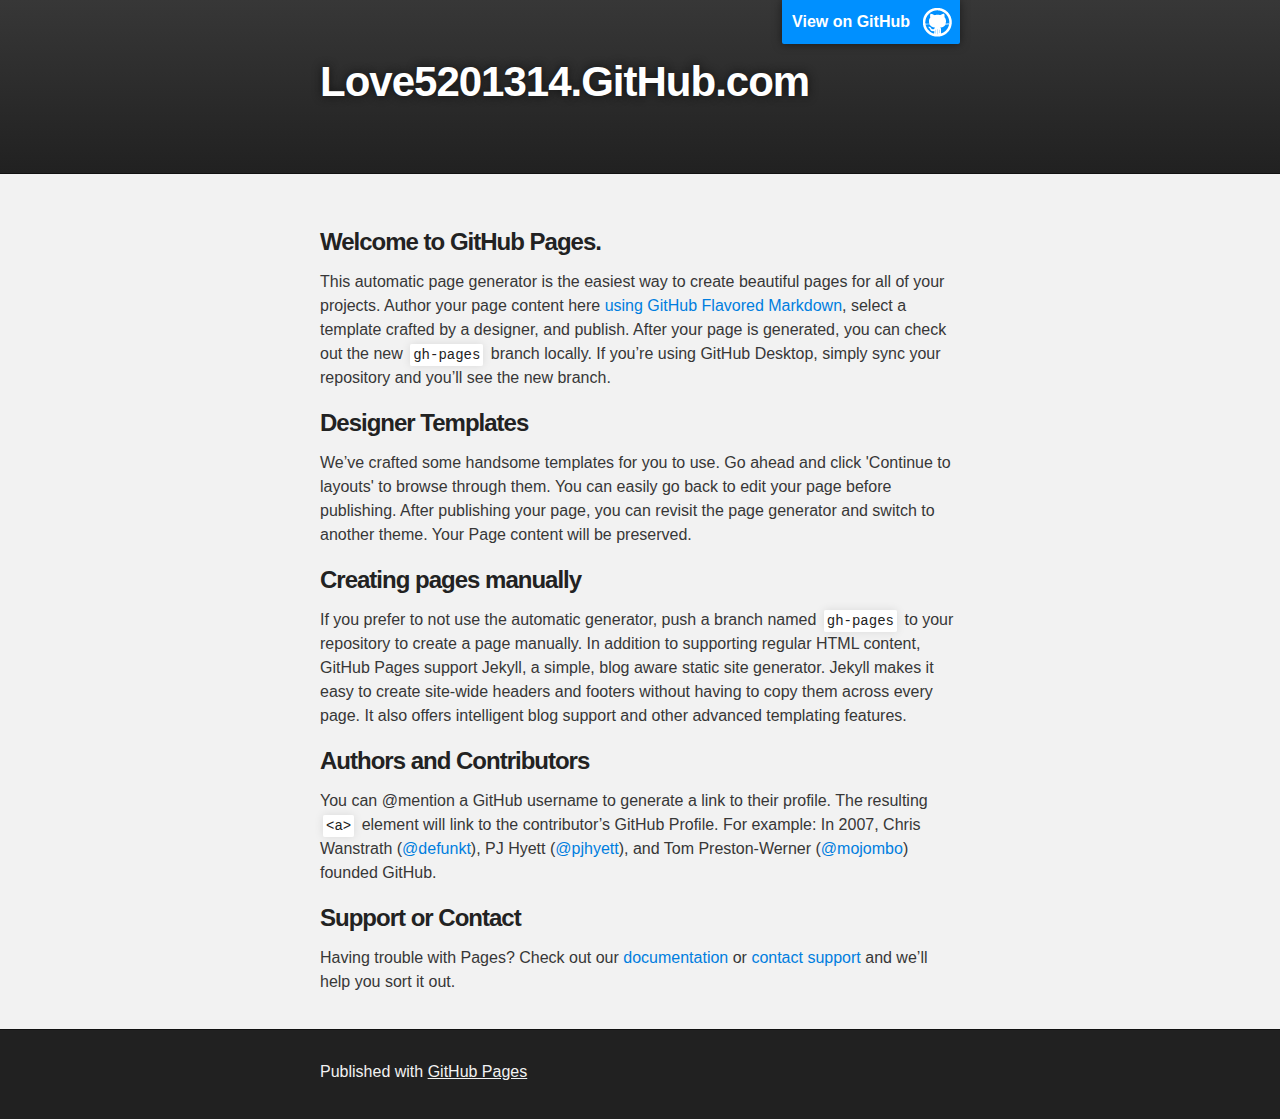
==== index.html @ 6a9146a6 "Replace master branch with page content via GitHub" ====
<!DOCTYPE html>
<html>

  <head>
    <meta charset='utf-8'>
    <meta http-equiv="X-UA-Compatible" content="chrome=1">
    <meta name="description" content="Love5201314.GitHub.com : ">

    <link rel="stylesheet" type="text/css" media="screen" href="stylesheets/stylesheet.css">

    <title>Love5201314.GitHub.com</title>
  </head>

  <body>

    <!-- HEADER -->
    <div id="header_wrap" class="outer">
        <header class="inner">
          <a id="forkme_banner" href="https://github.com/love5201314">View on GitHub</a>

          <h1 id="project_title">Love5201314.GitHub.com</h1>
          <h2 id="project_tagline"></h2>

        </header>
    </div>

    <!-- MAIN CONTENT -->
    <div id="main_content_wrap" class="outer">
      <section id="main_content" class="inner">
        <h3>
<a id="welcome-to-github-pages" class="anchor" href="#welcome-to-github-pages" aria-hidden="true"><span aria-hidden="true" class="octicon octicon-link"></span></a>Welcome to GitHub Pages.</h3>

<p>This automatic page generator is the easiest way to create beautiful pages for all of your projects. Author your page content here <a href="https://guides.github.com/features/mastering-markdown/">using GitHub Flavored Markdown</a>, select a template crafted by a designer, and publish. After your page is generated, you can check out the new <code>gh-pages</code> branch locally. If you’re using GitHub Desktop, simply sync your repository and you’ll see the new branch.</p>

<h3>
<a id="designer-templates" class="anchor" href="#designer-templates" aria-hidden="true"><span aria-hidden="true" class="octicon octicon-link"></span></a>Designer Templates</h3>

<p>We’ve crafted some handsome templates for you to use. Go ahead and click 'Continue to layouts' to browse through them. You can easily go back to edit your page before publishing. After publishing your page, you can revisit the page generator and switch to another theme. Your Page content will be preserved.</p>

<h3>
<a id="creating-pages-manually" class="anchor" href="#creating-pages-manually" aria-hidden="true"><span aria-hidden="true" class="octicon octicon-link"></span></a>Creating pages manually</h3>

<p>If you prefer to not use the automatic generator, push a branch named <code>gh-pages</code> to your repository to create a page manually. In addition to supporting regular HTML content, GitHub Pages support Jekyll, a simple, blog aware static site generator. Jekyll makes it easy to create site-wide headers and footers without having to copy them across every page. It also offers intelligent blog support and other advanced templating features.</p>

<h3>
<a id="authors-and-contributors" class="anchor" href="#authors-and-contributors" aria-hidden="true"><span aria-hidden="true" class="octicon octicon-link"></span></a>Authors and Contributors</h3>

<p>You can @mention a GitHub username to generate a link to their profile. The resulting <code>&lt;a&gt;</code> element will link to the contributor’s GitHub Profile. For example: In 2007, Chris Wanstrath (<a href="https://github.com/defunkt" class="user-mention">@defunkt</a>), PJ Hyett (<a href="https://github.com/pjhyett" class="user-mention">@pjhyett</a>), and Tom Preston-Werner (<a href="https://github.com/mojombo" class="user-mention">@mojombo</a>) founded GitHub.</p>

<h3>
<a id="support-or-contact" class="anchor" href="#support-or-contact" aria-hidden="true"><span aria-hidden="true" class="octicon octicon-link"></span></a>Support or Contact</h3>

<p>Having trouble with Pages? Check out our <a href="https://help.github.com/pages">documentation</a> or <a href="https://github.com/contact">contact support</a> and we’ll help you sort it out.</p>
      </section>
    </div>

    <!-- FOOTER  -->
    <div id="footer_wrap" class="outer">
      <footer class="inner">
        <p>Published with <a href="https://pages.github.com">GitHub Pages</a></p>
      </footer>
    </div>

    

  </body>
</html>
---- stylesheets/stylesheet.css ----
/*******************************************************************************
Slate Theme for GitHub Pages
by Jason Costello, @jsncostello
*******************************************************************************/

@import url(github-light.css);

/*******************************************************************************
MeyerWeb Reset
*******************************************************************************/

html, body, div, span, applet, object, iframe,
h1, h2, h3, h4, h5, h6, p, blockquote, pre,
a, abbr, acronym, address, big, cite, code,
del, dfn, em, img, ins, kbd, q, s, samp,
small, strike, strong, sub, sup, tt, var,
b, u, i, center,
dl, dt, dd, ol, ul, li,
fieldset, form, label, legend,
table, caption, tbody, tfoot, thead, tr, th, td,
article, aside, canvas, details, embed,
figure, figcaption, footer, header, hgroup,
menu, nav, output, ruby, section, summary,
time, mark, audio, video {
  margin: 0;
  padding: 0;
  border: 0;
  font: inherit;
  vertical-align: baseline;
}

/* HTML5 display-role reset for older browsers */
article, aside, details, figcaption, figure,
footer, header, hgroup, menu, nav, section {
  display: block;
}

ol, ul {
  list-style: none;
}

table {
  border-collapse: collapse;
  border-spacing: 0;
}

/*******************************************************************************
Theme Styles
*******************************************************************************/

body {
  box-sizing: border-box;
  color:#373737;
  background: #212121;
  font-size: 16px;
  font-family: 'Myriad Pro', Calibri, Helvetica, Arial, sans-serif;
  line-height: 1.5;
  -webkit-font-smoothing: antialiased;
}

h1, h2, h3, h4, h5, h6 {
  margin: 10px 0;
  font-weight: 700;
  color:#222222;
  font-family: 'Lucida Grande', 'Calibri', Helvetica, Arial, sans-serif;
  letter-spacing: -1px;
}

h1 {
  font-size: 36px;
  font-weight: 700;
}

h2 {
  padding-bottom: 10px;
  font-size: 32px;
  background: url('../images/bg_hr.png') repeat-x bottom;
}

h3 {
  font-size: 24px;
}

h4 {
  font-size: 21px;
}

h5 {
  font-size: 18px;
}

h6 {
  font-size: 16px;
}

p {
  margin: 10px 0 15px 0;
}

footer p {
  color: #f2f2f2;
}

a {
  text-decoration: none;
  color: #007edf;
  text-shadow: none;

  transition: color 0.5s ease;
  transition: text-shadow 0.5s ease;
  -webkit-transition: color 0.5s ease;
  -webkit-transition: text-shadow 0.5s ease;
  -moz-transition: color 0.5s ease;
  -moz-transition: text-shadow 0.5s ease;
  -o-transition: color 0.5s ease;
  -o-transition: text-shadow 0.5s ease;
  -ms-transition: color 0.5s ease;
  -ms-transition: text-shadow 0.5s ease;
}

a:hover, a:focus {text-decoration: underline;}

footer a {
  color: #F2F2F2;
  text-decoration: underline;
}

em {
  font-style: italic;
}

strong {
  font-weight: bold;
}

img {
  position: relative;
  margin: 0 auto;
  max-width: 739px;
  padding: 5px;
  margin: 10px 0 10px 0;
  border: 1px solid #ebebeb;

  box-shadow: 0 0 5px #ebebeb;
  -webkit-box-shadow: 0 0 5px #ebebeb;
  -moz-box-shadow: 0 0 5px #ebebeb;
  -o-box-shadow: 0 0 5px #ebebeb;
  -ms-box-shadow: 0 0 5px #ebebeb;
}

p img {
  display: inline;
  margin: 0;
  padding: 0;
  vertical-align: middle;
  text-align: center;
  border: none;
}

pre, code {
  width: 100%;
  color: #222;
  background-color: #fff;

  font-family: Monaco, "Bitstream Vera Sans Mono", "Lucida Console", Terminal, monospace;
  font-size: 14px;

  border-radius: 2px;
  -moz-border-radius: 2px;
  -webkit-border-radius: 2px;
}

pre {
  width: 100%;
  padding: 10px;
  box-shadow: 0 0 10px rgba(0,0,0,.1);
  overflow: auto;
}

code {
  padding: 3px;
  margin: 0 3px;
  box-shadow: 0 0 10px rgba(0,0,0,.1);
}

pre code {
  display: block;
  box-shadow: none;
}

blockquote {
  color: #666;
  margin-bottom: 20px;
  padding: 0 0 0 20px;
  border-left: 3px solid #bbb;
}


ul, ol, dl {
  margin-bottom: 15px
}

ul {
  list-style-position: inside;
  list-style: disc;
  padding-left: 20px;
}

ol {
  list-style-position: inside;
  list-style: decimal;
  padding-left: 20px;
}

dl dt {
  font-weight: bold;
}

dl dd {
  padding-left: 20px;
  font-style: italic;
}

dl p {
  padding-left: 20px;
  font-style: italic;
}

hr {
  height: 1px;
  margin-bottom: 5px;
  border: none;
  background: url('../images/bg_hr.png') repeat-x center;
}

table {
  border: 1px solid #373737;
  margin-bottom: 20px;
  text-align: left;
 }

th {
  font-family: 'Lucida Grande', 'Helvetica Neue', Helvetica, Arial, sans-serif;
  padding: 10px;
  background: #373737;
  color: #fff;
 }

td {
  padding: 10px;
  border: 1px solid #373737;
 }

form {
  background: #f2f2f2;
  padding: 20px;
}

/*******************************************************************************
Full-Width Styles
*******************************************************************************/

.outer {
  width: 100%;
}

.inner {
  position: relative;
  max-width: 640px;
  padding: 20px 10px;
  margin: 0 auto;
}

#forkme_banner {
  display: block;
  position: absolute;
  top:0;
  right: 10px;
  z-index: 10;
  padding: 10px 50px 10px 10px;
  color: #fff;
  background: url('../images/blacktocat.png') #0090ff no-repeat 95% 50%;
  font-weight: 700;
  box-shadow: 0 0 10px rgba(0,0,0,.5);
  border-bottom-left-radius: 2px;
  border-bottom-right-radius: 2px;
}

#header_wrap {
  background: #212121;
  background: -moz-linear-gradient(top, #373737, #212121);
  background: -webkit-linear-gradient(top, #373737, #212121);
  background: -ms-linear-gradient(top, #373737, #212121);
  background: -o-linear-gradient(top, #373737, #212121);
  background: linear-gradient(top, #373737, #212121);
}

#header_wrap .inner {
  padding: 50px 10px 30px 10px;
}

#project_title {
  margin: 0;
  color: #fff;
  font-size: 42px;
  font-weight: 700;
  text-shadow: #111 0px 0px 10px;
}

#project_tagline {
  color: #fff;
  font-size: 24px;
  font-weight: 300;
  background: none;
  text-shadow: #111 0px 0px 10px;
}

#downloads {
  position: absolute;
  width: 210px;
  z-index: 10;
  bottom: -40px;
  right: 0;
  height: 70px;
  background: url('../images/icon_download.png') no-repeat 0% 90%;
}

.zip_download_link {
  display: block;
  float: right;
  width: 90px;
  height:70px;
  text-indent: -5000px;
  overflow: hidden;
  background: url(../images/sprite_download.png) no-repeat bottom left;
}

.tar_download_link {
  display: block;
  float: right;
  width: 90px;
  height:70px;
  text-indent: -5000px;
  overflow: hidden;
  background: url(../images/sprite_download.png) no-repeat bottom right;
  margin-left: 10px;
}

.zip_download_link:hover {
  background: url(../images/sprite_download.png) no-repeat top left;
}

.tar_download_link:hover {
  background: url(../images/sprite_download.png) no-repeat top right;
}

#main_content_wrap {
  background: #f2f2f2;
  border-top: 1px solid #111;
  border-bottom: 1px solid #111;
}

#main_content {
  padding-top: 40px;
}

#footer_wrap {
  background: #212121;
}



/*******************************************************************************
Small Device Styles
*******************************************************************************/

@media screen and (max-width: 480px) {
  body {
    font-size:14px;
  }

  #downloads {
    display: none;
  }

  .inner {
    min-width: 320px;
    max-width: 480px;
  }

  #project_title {
  font-size: 32px;
  }

  h1 {
    font-size: 28px;
  }

  h2 {
    font-size: 24px;
  }

  h3 {
    font-size: 21px;
  }

  h4 {
    font-size: 18px;
  }

  h5 {
    font-size: 14px;
  }

  h6 {
    font-size: 12px;
  }

  code, pre {
    min-width: 320px;
    max-width: 480px;
    font-size: 11px;
  }

}
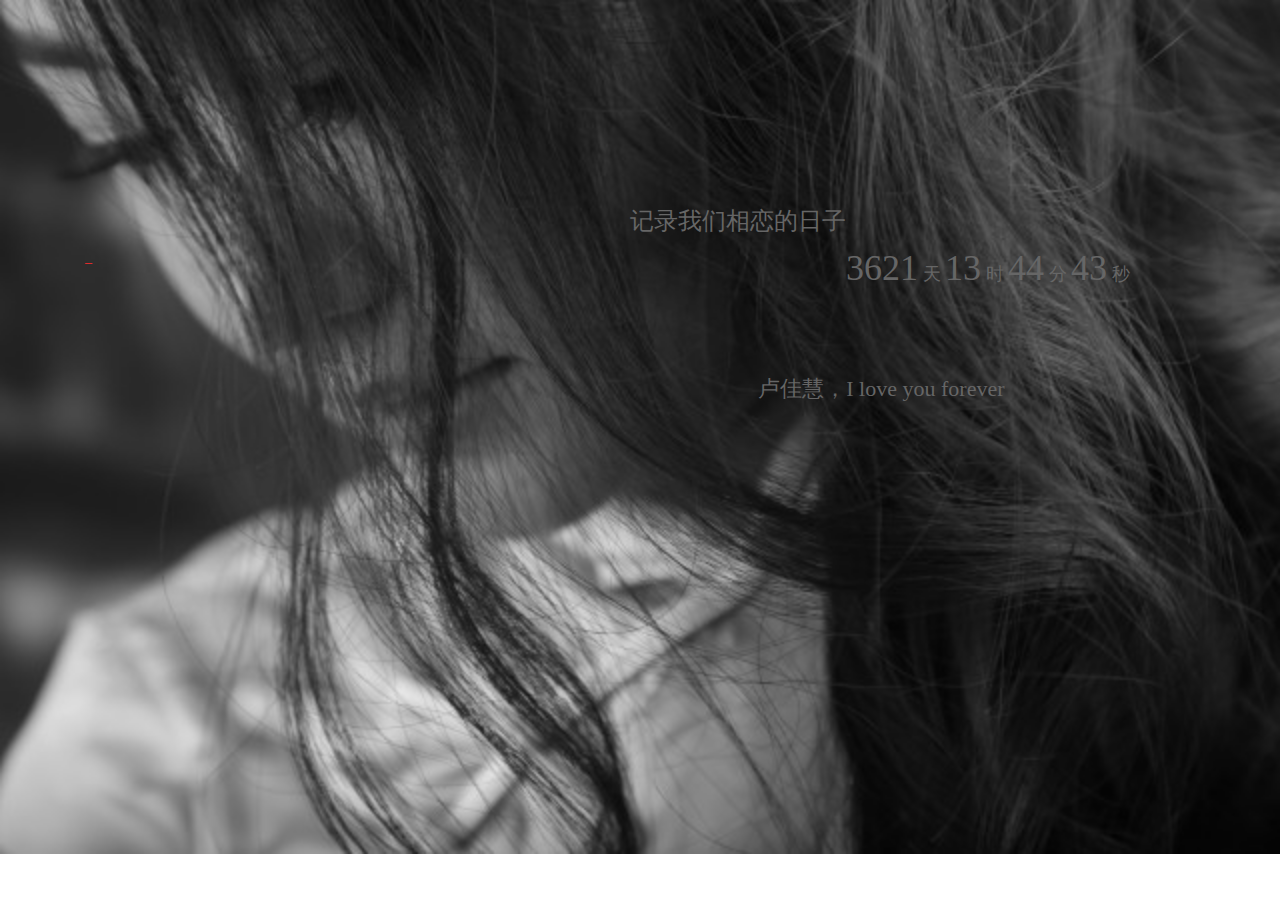
==== commit 5a20585b: "aaa" ====
--- a/index.html
+++ b/index.html
@@ -1,67 +1,98 @@
 <!DOCTYPE html>
-<html>
+<!-- saved from url=(0037)http://www.tianox.com/love/heart.html -->
+<html lang="en"><head><meta http-equiv="Content-Type" content="text/html; charset=UTF-8">
+    <title>佳慧我爱你</title>
+    <meta name="keywords" content="佳慧,卢佳慧,小苦力,52014么么,我爱你娇妹">
+	<link type="text/css" href="./common/default.css" rel="stylesheet">
+	<link rel="stylesheet" href="./common/style.css" type="text/css">
+	<style type="text/css">
+		#code {
+			float: left;
+			width: 440px;
+			height: 400px;
+			color: #FF2B2B;
+			font-family: "幼圆";
+			font-size: 14px;
+		}
+	</style>
+</head>
+<body style="background:url(1472400286236.jpeg) no-repeat; background-size: 100%;">
+<div style="display:none">
+    
+    	
+    	<iframe frameborder="no" border="0" marginwidth="0" marginheight="0" width="330" height="86" src="./common/player.html"></iframe>
+    
+</div>
+<input type="hidden" id="loveDate" value="2016-08-26 00:00:00">
+	<div id="mainDiv">
+		<div id="content" style="width: 1110px; height: 625px; margin-top: 10px; margin-left: 119.5px;">
+			<div id="code" style="margin-top: 112.5px;">
+				 <span class="space">小苦力：</span><br><span class="space"></span><br>
+				 <span class="space">我不能确定未来能否给你幸福，</span><br><span class="space"></span><br>
+				 <span class="space">但是我发誓，我会一直努力让你幸福</span><br><span class="space"></span><br>
+				 <span class="space">虽然我们相识不久，</span><br><span class="space">但是我真的很喜欢你，</span><br><span class="space">我们相聚每次都很短暂，</span><br><span class="space">却让我感到十分充实，</span><br><span class="space">抱着你，</span><br><span class="space">很踏实、很开心，</span><br><span class="space">不要那么在乎我的感受，</span><br><span class="space">你自己要开心点</span><br><span class="space">我不能在你身边</span><br><span class="space">照顾好你自己</span><br><span class="space">让你生气过、哭过</span><br><span class="space">我真的很内疚</span><br><span class="space">不过我还是想说</span><br><span class="space">I like you</span><br><span class="space">I miss you</span><br><span class="space">I want to be with you</span><br><span class="space">好吗</span><br><span class="space">
+			</div>
+			<div id="loveHeart">
+				<canvas id="garden" width="670" height="625"></canvas>
+				<div id="words" style="position: absolute; top: 205px; left: 629.5px;">
+					<div id="messages" style="display: block;">
+						记录我们相恋的日子
+						<div id="elapseClock"><span class="digit">12</span> 天 <span class="digit">5</span> 时 <span class="digit">30</span> 分 <span class="digit">05</span> 秒</div>
+					</div>
+					<div id="loveu" style="display: block;">
+							卢佳慧，I love you forever<br>
+						<div class="signature"></div>
+					</div>
+				</div>
+			</div>
+		</div>
+		<div class="watermark"></div>
+		
+	</div>
+	<div style="display: none">
+	<script src="./苦力我爱你_files/hm.js"></script><script>
+var _hmt = _hmt || [];
+(function() {
+  var hm = document.createElement("script");
+  hm.src = "//hm.baidu.com/hm.js?1de51c7a10685de3e9dd75efe6bc84dc";
+  var s = document.getElementsByTagName("script")[0]; 
+  s.parentNode.insertBefore(hm, s);
+})();
+</script>
+	
+		<script type="text/javascript">var cnzz_protocol = (("https:" == document.location.protocol) ? " https://" : " http://");document.write(unescape("%3Cspan id='cnzz_stat_icon_1256941446'%3E%3C/span%3E%3Cscript src='" + cnzz_protocol + "s11.cnzz.com/z_stat.php%3Fid%3D1256941446' type='text/javascript'%3E%3C/script%3E"));</script><span id="cnzz_stat_icon_1256941446"><a href="http://www.cnzz.com/stat/website.php?web_id=1256941446" target="_blank" title="站长统计">站长统计</a></span><script src="./common/z_stat.php" type="text/javascript"></script><script src="./common/core.php" charset="utf-8" type="text/javascript"></script>
+	</div>
 
-  <head>
-    <meta charset='utf-8'>
-    <meta http-equiv="X-UA-Compatible" content="chrome=1">
-    <meta name="description" content="Love5201314.GitHub.com : ">
+<script type="text/javascript" src="./common/jquery.js"></script>
+<script type="text/javascript" src="./common/garden.js"></script>
+<script type="text/javascript" src="./common/functions.js"></script>
+<script type="text/javascript">
+var offsetX = $("#loveHeart").width() / 2;
+var offsetY = $("#loveHeart").height() / 2 - 55;
+var together = new Date(Date.parse($("#loveDate").val().replace(/-/g,  "/"))); 
 
-    <link rel="stylesheet" type="text/css" media="screen" href="stylesheets/stylesheet.css">
+if (!document.createElement('canvas').getContext) {
+	var msg = document.createElement("div");
+	msg.id = "errorMsg";
+	msg.innerHTML = "亲爱的，你的浏览器不支持HTML5!看不了网站效果<br/>"+
+	"请使用以下浏览器 Chrome 14+IE 9+/Firefox 7+/Safari 4+/Opera 10+<br/>"+
+	"如果没有以上浏览器，<br/>";
+	document.body.appendChild(msg);
+    document.execCommand("stop");
+} else {
+	$("#code").css("display", "");
+	setTimeout(function () {
+		startHeartAnimation();
+	}, 5000);
 
-    <title>Love5201314.GitHub.com</title>
-  </head>
+	timeElapse(together);
+	setInterval(function () {
+		timeElapse(together);
+	}, 500);
 
-  <body>
+	adjustCodePosition();
+	$("#code").typewriter();
+}
+</script>
 
-    <!-- HEADER -->
-    <div id="header_wrap" class="outer">
-        <header class="inner">
-          <a id="forkme_banner" href="https://github.com/love5201314">View on GitHub</a>
-
-          <h1 id="project_title">Love5201314.GitHub.com</h1>
-          <h2 id="project_tagline"></h2>
-
-        </header>
-    </div>
-
-    <!-- MAIN CONTENT -->
-    <div id="main_content_wrap" class="outer">
-      <section id="main_content" class="inner">
-        <h3>
-<a id="welcome-to-github-pages" class="anchor" href="#welcome-to-github-pages" aria-hidden="true"><span aria-hidden="true" class="octicon octicon-link"></span></a>Welcome to GitHub Pages.</h3>
-
-<p>This automatic page generator is the easiest way to create beautiful pages for all of your projects. Author your page content here <a href="https://guides.github.com/features/mastering-markdown/">using GitHub Flavored Markdown</a>, select a template crafted by a designer, and publish. After your page is generated, you can check out the new <code>gh-pages</code> branch locally. If you’re using GitHub Desktop, simply sync your repository and you’ll see the new branch.</p>
-
-<h3>
-<a id="designer-templates" class="anchor" href="#designer-templates" aria-hidden="true"><span aria-hidden="true" class="octicon octicon-link"></span></a>Designer Templates</h3>
-
-<p>We’ve crafted some handsome templates for you to use. Go ahead and click 'Continue to layouts' to browse through them. You can easily go back to edit your page before publishing. After publishing your page, you can revisit the page generator and switch to another theme. Your Page content will be preserved.</p>
-
-<h3>
-<a id="creating-pages-manually" class="anchor" href="#creating-pages-manually" aria-hidden="true"><span aria-hidden="true" class="octicon octicon-link"></span></a>Creating pages manually</h3>
-
-<p>If you prefer to not use the automatic generator, push a branch named <code>gh-pages</code> to your repository to create a page manually. In addition to supporting regular HTML content, GitHub Pages support Jekyll, a simple, blog aware static site generator. Jekyll makes it easy to create site-wide headers and footers without having to copy them across every page. It also offers intelligent blog support and other advanced templating features.</p>
-
-<h3>
-<a id="authors-and-contributors" class="anchor" href="#authors-and-contributors" aria-hidden="true"><span aria-hidden="true" class="octicon octicon-link"></span></a>Authors and Contributors</h3>
-
-<p>You can @mention a GitHub username to generate a link to their profile. The resulting <code>&lt;a&gt;</code> element will link to the contributor’s GitHub Profile. For example: In 2007, Chris Wanstrath (<a href="https://github.com/defunkt" class="user-mention">@defunkt</a>), PJ Hyett (<a href="https://github.com/pjhyett" class="user-mention">@pjhyett</a>), and Tom Preston-Werner (<a href="https://github.com/mojombo" class="user-mention">@mojombo</a>) founded GitHub.</p>
-
-<h3>
-<a id="support-or-contact" class="anchor" href="#support-or-contact" aria-hidden="true"><span aria-hidden="true" class="octicon octicon-link"></span></a>Support or Contact</h3>
-
-<p>Having trouble with Pages? Check out our <a href="https://help.github.com/pages">documentation</a> or <a href="https://github.com/contact">contact support</a> and we’ll help you sort it out.</p>
-      </section>
-    </div>
-
-    <!-- FOOTER  -->
-    <div id="footer_wrap" class="outer">
-      <footer class="inner">
-        <p>Published with <a href="https://pages.github.com">GitHub Pages</a></p>
-      </footer>
-    </div>
-
-    
-
-  </body>
-</html>
+	</body></html>--- a/common/default.css
+++ b/common/default.css
@@ -0,0 +1,112 @@
+@CHARSET "UTF-8";
+body {
+	margin: 0;
+	padding: 0;
+	background: #ffe;
+	font-size: 12px;
+	overflow: auto
+}
+
+#mainDiv {
+	width: 100%;
+	height: 100%
+}
+
+#loveHeart {
+	float: left;
+	width: 670px;
+	height: 625px
+}
+
+#garden {
+	width: 100%;
+	height: 100%
+}
+
+#elapseClock {
+	text-align: right;
+	font-size: 18px;
+	margin-top: 10px;
+	margin-bottom: 10px
+}
+
+#words {
+	font-family: "sans-serif";
+	width: 500px;
+	font-size: 24px;
+	color: #666
+}
+
+#messages {
+	display: none
+}
+
+#elapseClock .digit {
+	font-family: "digit";
+	font-size: 36px
+}
+
+#loveu {
+	padding: 5px;
+	font-size: 22px;
+	margin-top: 80px;
+	margin-right: 120px;
+	text-align: right;
+	display: none
+}
+
+#loveu .signature {
+	margin-top: 10px;
+	font-size: 20px;
+	font-style: italic
+}
+
+#clickSound {
+	display: none
+}
+
+#code .string {
+	color: #2a36ff
+}
+
+#code .keyword {
+	color: #7f0055;
+	font-weight: bold
+}
+
+#code .placeholder {
+	margin-left: 15px
+}
+
+#code .space {
+	margin-left: 7px;
+}
+
+#code .comments {
+	color: #3f7f5f
+}
+
+#copyright {
+	margin-top: 10px;
+	text-align: center;
+	width: 100%;
+	color: #666
+}
+
+#errorMsg {
+	width: 100%;
+	text-align: center;
+	font-size: 24px;
+	position: absolute;
+	top: 100px;
+	left: 0
+}
+
+#copyright a {
+	color: #666
+}
+
+@font-face {
+	font-family: digit;
+	src: url('../../../css/digital-7_mono.ttf') format("truetype");
+}--- a/common/style.css
+++ b/common/style.css
@@ -0,0 +1,511 @@
+@CHARSET "UTF-8";
+.clear{clear: both;}
+/*水印*/
+.watermark{text-align:center ;z-index:5000;width:100%; position:fixed;bottom: 15px;}
+.watermark >a{text-decoration: none;color:#4F4F4F; font-size: 12px}
+
+.top{
+	position: fixed;
+  right: 20px;
+  bottom: 20px;
+  border-radius: 10px;
+  padding: 10px 5px;
+  background-color: rgba(51, 122, 183, 1);
+}
+.top a{color: #FFFFFF;}
+.logo{width:120px;height:55px}
+.logo-foot{width:300px}
+span.righttop{vertical-align: text-bottom;font-size: 7px;color: #F90000;}
+.editor {overflow:scroll; height:200px}
+.close_btn{
+	position: absolute;
+  right: 0px;
+  top: 0px;
+  background-color: rgb(79, 70, 70);
+  color: white;
+  padding: 5px 10px;
+  float: right;
+  font-size: 18px;
+}
+.navbar-inverse {
+  background-color: #A757A8;
+  border-color: #A757A8;
+  color: #fff;
+} 
+.navbar-inverse .navbar-nav>li>a {
+  color: #fff;
+}
+.navbar-inverse .navbar-nav>.active>a, .navbar-inverse .navbar-nav>.active>a:focus, .navbar-inverse .navbar-nav>.active>a:hover {
+  color: #fff;
+  background-color: #B566B6;
+}
+.navbar-inverse .navbar-nav>.open>a, .navbar-inverse .navbar-nav>.open>a:focus, .navbar-inverse .navbar-nav>.open>a:hover {
+  color: #fff;
+  background-color: #B566B6;
+}
+
+.nav>li{ height: 80px;}
+.nav>li>a>img {
+  max-width: none;
+  height: 30px;
+}
+
+.guestBook {
+	z-index: 999;
+	height:auto; 
+	position:absolute; 
+	top:-180px; 
+	left:40%;
+	background-color: rgb(229, 218, 229);
+	padding: 10px;
+	display: none;
+	text-align: left;
+}
+
+body{font-family: "Helvetica Neue",Helvetica,Arial,"Hiragino Sans GB","Microsoft YaHei","WenQuanYi Micro Hei",sans-serif;}
+a {color: #337ab7;outline: none !important;text-decoration: none;}
+
+ol, ul {
+  list-style: none;
+}
+
+.pl10{padding-left: 10px;}
+.pt20{padding-top: 20px}
+.tc{text-align: center;}
+.w100{width: 100%}
+blockquote {
+	padding: 5px 20px;
+	margin: 0;
+	font-size: 15px;
+	border-left: 5px solid #D9534F;
+	color: black;
+	font-weight: bold;
+	background-color: white;
+}
+.blockquoteDiv{padding: 10px}
+
+.header{
+	background: #fff;
+}
+@media (max-width: 768px){
+	.navbar-header {
+	  margin: 0 !important;
+	}
+	.banner-index{display: none}
+	
+}
+.navbar{
+	border-radius:0px;
+	margin-bottom:0px;
+	min-height: 82px;
+}
+.nav.nav-login {
+  margin-left: 30px;
+  float: right;
+  font-size: 16px;
+}
+.nav.nav-login>li {
+  float: left;
+}
+.nav.nav-login>li>a {
+  padding: 30px 15px;
+  color: #A757A8;
+}
+.nav>li>a {
+  position: relative;
+  display: block;
+  padding: 10px 15px;
+}
+.navbar-nav>li>a {
+  padding: 30px 25px !important;
+  font-size: 16px;
+}
+.media-img{
+	width: 100px;
+  	height: 60px;
+}
+
+.section-header {
+  text-align: center;
+}
+.section-header h2 {
+  position: relative;
+  margin-top: 0;
+  font-size: 30px;
+  z-index: 1;
+}
+.section-header h2>span {
+  padding: 0 50px;
+  color: #333;
+  background-color: #fff;
+}
+.section-header .line {
+  position: absolute;
+  top: 16px;
+  left: 0;
+  right: 0;
+  height: 1px;
+  width: 50%;
+  margin: 0 auto;
+  background-color: #337AB7;
+  z-index: -1;
+}
+
+.specail-hd{
+	  border-bottom: 1px solid #337AB7;
+}
+.specail-hd .global-tit {
+  background: #337AB7;
+  margin-right: 10px;
+  padding: 0 20px;
+}
+.global-tit {
+  display: inline-block;
+  padding: 0 10px;
+  color: #fff;
+  line-height: 30px;
+  font-weight: bold;
+}
+.FontAwesome {
+  font-family: 'FontAwesome',"Microsoft Yahei";
+  font-style: normal;
+}
+.fl {
+  float: left;
+}
+.fr {
+  float: right;
+}
+.title_content{
+	text-align: left;
+	background: #cdd8e3;
+	margin-bottom: 5px;
+  	height: 36px;
+  	line-height: 36px;
+  	padding-left: 15px;
+  	border-left: 5px solid #A757A8;
+}
+.swiper-container {
+    width: 100%;
+    height: 400px;
+}
+.swiper-slide>a {
+  display: block;
+  width: 100%;
+  height: 100%;
+}
+.content{
+	  display: inline-block;
+	  background-color: #fff;
+	  padding-top: 20px;
+}
+.div_block{
+  padding: 15px;
+}
+
+.product{
+	max-width: 100%;
+	height:auto;
+	text-align: left;
+	
+}
+
+@media (min-width: 1280px) {
+	.plugthumb {
+	  position: relative;
+	  float: left;
+	  margin-left: 2%;
+	  margin-top: 2%;
+	  padding: 0px;
+	  background: #fff;
+	  -webkit-box-shadow: 0 0 4px rgba(0,0,0,.2);
+	  box-shadow: 0 0 4px rgba(0,0,0,.2);
+	  width: 47%;
+	}
+}
+
+
+.productBtn{
+	text-align: right;
+	padding-right: 5px;
+}
+
+.footer {
+  padding: 20px 0;
+  background: #515151;
+  color: #fff;
+}
+.footer>div {
+  text-align: center;
+}
+.footer>div i {
+  padding: 3px;
+  margin: 0 4px;
+  border: 1px solid #fff;
+  font-size: 20px;
+  border-radius: 50%;
+  text-align: center;
+  line-height: 33px;
+  -webkit-transition: all .3s ease;
+  -moz-transition: all .3s ease;
+  -o-transition: all .3s ease;
+  transition: all .3s ease;
+}
+.ox-icon {
+  font-family: "iconfont" !important;
+  font-size: 16px;
+  font-style: normal;
+  -webkit-font-smoothing: antialiased;
+  -webkit-text-stroke-width: 0.2px;
+  -moz-osx-font-smoothing: grayscale;
+}
+.footer .about {
+  padding: 8px 0 0;
+}
+
+.footer .about>span a {
+  color: #fff;
+  padding: 0 8px;
+}
+
+.footer .about .con {
+  text-align: center;
+  font-size: 12px;
+}
+a.con {
+  color: #999 !important;
+  width:30%;word-wrap:break-word;
+}
+.left {
+float: left;
+}
+
+hr{border-top: 1px solid #A757A8;}
+.blog-main {
+  font-size: 18px;
+  line-height: 1.5;
+  padding-bottom: 20px;
+}
+.to-tip{text-align: center;}
+section.to-tip .inner {
+  display: inline-block;
+  margin-top: 30px;
+}
+section.to-tip .top-tip-shap {
+  border: 2px solid #ececec;
+  border-radius: 100%;
+}
+section.to-tip a {
+  display: block;
+  width: 58px;
+  height: 58px;
+  border: 1px solid #f1b60e;
+  border-radius: 100%;
+  line-height: 58px;
+  color: #fff;
+  font-size: 24px;
+  background: #fccd60;
+  background: -webkit-gradient(linear, left top, left bottom, color-stop(0%, #fccd60), color-stop(100%, #fbae12), color-stop(100%, #2989d8), color-stop(100%, #207cca));
+  background: -webkit-linear-gradient(top, #fccd60 0%, #fbae12 100%, #2989d8 100%, #207cca 100%);
+  background: linear-gradient(to bottom, #fccd60 0%,#fbae12 100%,#2989d8 100%,#207cca 100%);
+  filter: progid:DXImageTransform.Microsoft.gradient(startColorstr='#fccd60', endColorstr='#207cca', GradientType=0);
+  position: relative;
+}
+section.to-tip .code {
+  position: absolute;
+  padding: 10px;
+  border: 1px solid #e6e6e6;
+  background-color: #fff;
+  line-height: 14px;
+  top: -180px;
+  left: 50%;
+  -webkit-transform: translate3d(-50%, 0, 0);
+  transform: translate3d(-50%, 0, 0);
+  display: none;
+}
+section.to-tip .code img {
+  width: 120px;
+  height: 120px;
+}
+section.to-tip .code b {
+  color: #333;
+  font-size: 12px;
+  font-weight: normal;
+}
+.color_pick{
+	width:85px;
+	padding: 6px 12px;
+	border: 1px solid #ccc;
+  	border-radius: 4px;
+}
+
+
+
+article {
+  padding: 20px;
+  background: #fff;
+  margin-top: 20px;
+  box-shadow: 0 1px 2px rgba(0,0,0,0.05);
+  border-radius: 2px;
+  -webkit-transition: all 0.4s ease;
+  transition: all 0.4s ease;
+  max-width: 100%;
+  text-align: justify;
+}
+.article_content img{
+	max-width: 98%;
+}
+.article_content{
+	word-wrap: break-word;
+  	word-break: break-all;
+}
+.pic {
+  float: left;
+  margin-right: 20px;
+  width: 220px;
+  height: 120px;
+  background: no-repeat center center;
+  background-size: cover;
+}
+.pic .mask-tags {
+  position: absolute;
+  top: 0;
+  left: 0;
+  color: #ffffff;
+  padding: 2px 10px;
+  font-size: 12px;
+  display: block;
+  background: #f45170;
+  z-index: 50;
+}
+.desc .title {
+  font-size: 18px;
+  font-weight: 600;
+  word-break: break-all;
+  word-wrap: break-word;
+}
+.desc .author {
+  margin: 15px 0 8px;
+  color: #aaaaaa;
+}
+
+.comment{float: left; width: 100%; border-bottom: 1px solid rgba(0,0,0,0.13);}
+.comment ul{ background: none; margin: 0; padding: 0;}
+.comment ul li{ list-style: none;}
+.comment-content { position: relative; padding: 10px; border-top: 1px solid rgba(255,255,255,0.7);}
+.comment-avatar{float: left;}
+.comment-avatar img {
+  display: block;
+  width: 50px;
+  height: 50px;
+  max-width: none;
+  box-shadow: 0 1px 3px rgba(0,0,0,0.22);
+  -webkit-border-radius: 25px;
+  border-radius: 25px;
+}
+.comment-body{padding-left: 60px;}
+.comment-author{font-size: 14px;color: #e74851;}
+.comment_date{font-size: 12px;color: grey;padding-left: 10px}
+
+.replybox {
+  width: auto;
+  font-size: 12px;
+  z-index: 3;
+  margin: 8px 0;
+  padding: 10px 0 0 0;
+  position: relative;
+  _zoom: 1;
+  height: 120px;
+  border-top: 1px solid #DAD9D9;
+}
+.replybox .avatar {
+  position: absolute;
+  top: 10px;
+  left: 0;
+}
+.textarea-wrapper {
+  position: relative;
+  border: 1px solid #ccc;
+  overflow: hidden;
+}
+.textarea-wrapper textarea {
+  box-shadow: none;
+  -webkit-appearance: none;
+  overflow: auto;
+  padding: 10px;
+  height: 70px;
+  margin: 0;
+  resize: none;
+  color: #999;
+  width: 100%;
+}
+.post-toolbar {
+  position: relative;
+  width: 100%;
+  box-shadow: 0 1px 0 rgba(255,255,255,0.6);
+}
+.post-button {
+  font-family: "Helvetica Neue",Helvetica,Arial,sans-serif;
+  position: absolute;
+  right: 0;
+  top: 0;
+  height: 32px;
+  width: 100px;
+  text-align: center;
+  text-shadow: 0 1px 0 #fff;
+  color: #555;
+  font-size: 14px;
+  font-weight: bold;
+  border: 1px solid #ccc;
+  border-bottom-color: #aaa;
+  border-bottom-right-radius: 3px;
+  -webkit-border-bottom-right-radius: 3px;
+  background-color: #e6e6e6;
+  background-repeat: no-repeat;
+  background-image: -webkit-gradient(linear, 0 0, 0 100%, from(#fcfcfc), color-stop(25%, #fcfcfc), to(#e6e6e6));
+  background-image: -webkit-linear-gradient(#fcfcfc, #fcfcfc 25%, #e6e6e6);
+  background-image: -moz-linear-gradient(top, #fcfcfc, #fcfcfc 25%, #e6e6e6);
+  background-image: -ms-linear-gradient(#fcfcfc, #fcfcfc 25%, #e6e6e6);
+  background-image: linear-gradient(#fcfcfc, #fcfcfc 25%, #e6e6e6);
+  -webkit-transition: all .15s linear;
+  -moz-transition: all .15s linear;
+  transition: all .15s linear;
+  box-shadow: inset 0 0 1px #fff;
+}
+.post-login{
+	position: absolute;
+  right: 2px;
+  top: 0;
+  color: #555;
+  font-size: 14px;
+  font-weight: bold;
+  line-height: 30px;
+}
+.post-login a img{
+	max-height: 25px;
+}
+
+.fa {
+  display: inline-block;
+  font: normal normal normal 14px/1 FontAwesome;
+  font-size: inherit;
+  text-rendering: auto;
+  -webkit-font-smoothing: antialiased;
+  -moz-osx-font-smoothing: grayscale;
+}
+
+.custom .fa {
+  background: #17C2A4;
+  border-radius: 50%;
+  color: #FFF;
+  font-size: 28px;
+  width: 100px;
+  height: 100px;
+  line-height: 100px;
+  text-align: center;
+  margin-top: 30px;
+  margin-bottom: 10px;
+  -webkit-transition: all 0.4s ease;
+  transition: all 0.4s ease;
+}
+.bgsoundcontent img{max-width: 100%}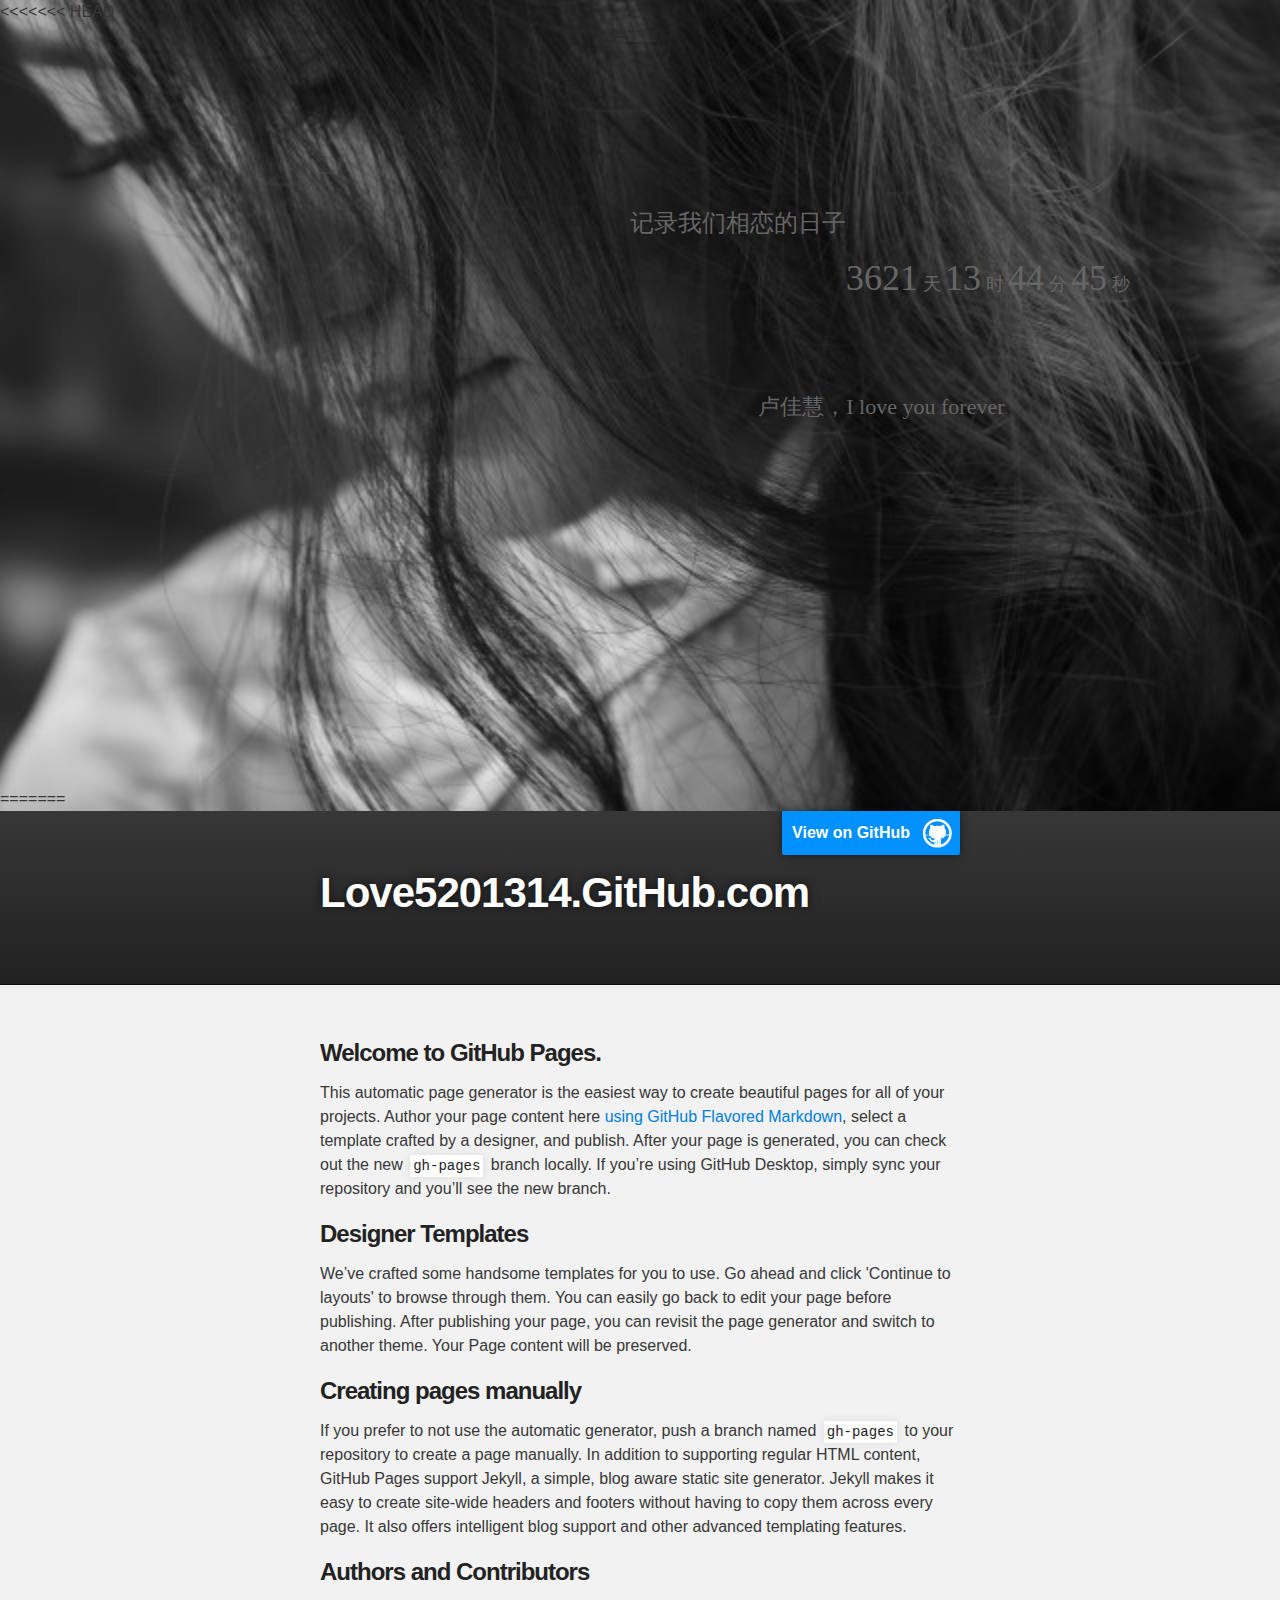
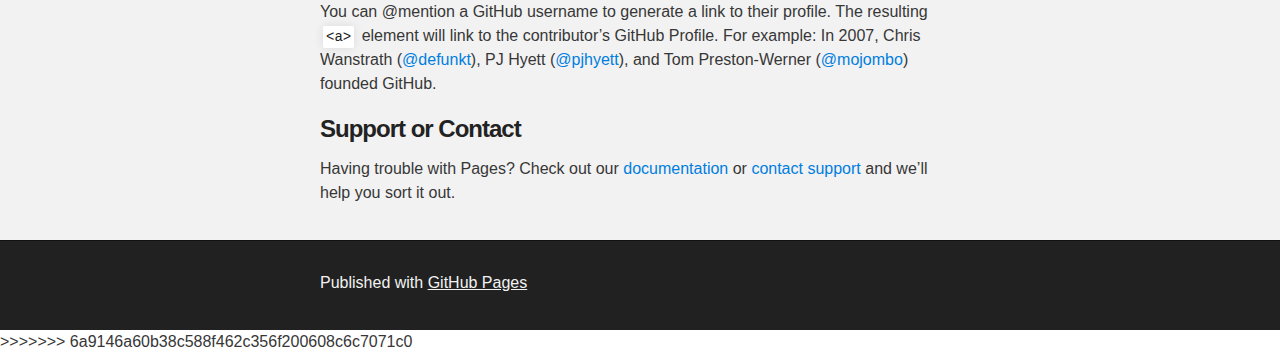
==== commit 2d82cf1a: "aaaaaaa" ====
--- a/index.html
+++ b/index.html
@@ -1,4 +1,5 @@
 <!DOCTYPE html>
+<<<<<<< HEAD
 <!-- saved from url=(0037)http://www.tianox.com/love/heart.html -->
 <html lang="en"><head><meta http-equiv="Content-Type" content="text/html; charset=UTF-8">
     <title>佳慧我爱你</title>
@@ -95,4 +96,72 @@
 }
 </script>
 
-	</body></html>+	</body></html>
+=======
+<html>
+
+  <head>
+    <meta charset='utf-8'>
+    <meta http-equiv="X-UA-Compatible" content="chrome=1">
+    <meta name="description" content="Love5201314.GitHub.com : ">
+
+    <link rel="stylesheet" type="text/css" media="screen" href="stylesheets/stylesheet.css">
+
+    <title>Love5201314.GitHub.com</title>
+  </head>
+
+  <body>
+
+    <!-- HEADER -->
+    <div id="header_wrap" class="outer">
+        <header class="inner">
+          <a id="forkme_banner" href="https://github.com/love5201314">View on GitHub</a>
+
+          <h1 id="project_title">Love5201314.GitHub.com</h1>
+          <h2 id="project_tagline"></h2>
+
+        </header>
+    </div>
+
+    <!-- MAIN CONTENT -->
+    <div id="main_content_wrap" class="outer">
+      <section id="main_content" class="inner">
+        <h3>
+<a id="welcome-to-github-pages" class="anchor" href="#welcome-to-github-pages" aria-hidden="true"><span aria-hidden="true" class="octicon octicon-link"></span></a>Welcome to GitHub Pages.</h3>
+
+<p>This automatic page generator is the easiest way to create beautiful pages for all of your projects. Author your page content here <a href="https://guides.github.com/features/mastering-markdown/">using GitHub Flavored Markdown</a>, select a template crafted by a designer, and publish. After your page is generated, you can check out the new <code>gh-pages</code> branch locally. If you’re using GitHub Desktop, simply sync your repository and you’ll see the new branch.</p>
+
+<h3>
+<a id="designer-templates" class="anchor" href="#designer-templates" aria-hidden="true"><span aria-hidden="true" class="octicon octicon-link"></span></a>Designer Templates</h3>
+
+<p>We’ve crafted some handsome templates for you to use. Go ahead and click 'Continue to layouts' to browse through them. You can easily go back to edit your page before publishing. After publishing your page, you can revisit the page generator and switch to another theme. Your Page content will be preserved.</p>
+
+<h3>
+<a id="creating-pages-manually" class="anchor" href="#creating-pages-manually" aria-hidden="true"><span aria-hidden="true" class="octicon octicon-link"></span></a>Creating pages manually</h3>
+
+<p>If you prefer to not use the automatic generator, push a branch named <code>gh-pages</code> to your repository to create a page manually. In addition to supporting regular HTML content, GitHub Pages support Jekyll, a simple, blog aware static site generator. Jekyll makes it easy to create site-wide headers and footers without having to copy them across every page. It also offers intelligent blog support and other advanced templating features.</p>
+
+<h3>
+<a id="authors-and-contributors" class="anchor" href="#authors-and-contributors" aria-hidden="true"><span aria-hidden="true" class="octicon octicon-link"></span></a>Authors and Contributors</h3>
+
+<p>You can @mention a GitHub username to generate a link to their profile. The resulting <code>&lt;a&gt;</code> element will link to the contributor’s GitHub Profile. For example: In 2007, Chris Wanstrath (<a href="https://github.com/defunkt" class="user-mention">@defunkt</a>), PJ Hyett (<a href="https://github.com/pjhyett" class="user-mention">@pjhyett</a>), and Tom Preston-Werner (<a href="https://github.com/mojombo" class="user-mention">@mojombo</a>) founded GitHub.</p>
+
+<h3>
+<a id="support-or-contact" class="anchor" href="#support-or-contact" aria-hidden="true"><span aria-hidden="true" class="octicon octicon-link"></span></a>Support or Contact</h3>
+
+<p>Having trouble with Pages? Check out our <a href="https://help.github.com/pages">documentation</a> or <a href="https://github.com/contact">contact support</a> and we’ll help you sort it out.</p>
+      </section>
+    </div>
+
+    <!-- FOOTER  -->
+    <div id="footer_wrap" class="outer">
+      <footer class="inner">
+        <p>Published with <a href="https://pages.github.com">GitHub Pages</a></p>
+      </footer>
+    </div>
+
+    
+
+  </body>
+</html>
+>>>>>>> 6a9146a60b38c588f462c356f200608c6c7071c0
--- a/stylesheets/stylesheet.css
+++ b/stylesheets/stylesheet.css
@@ -0,0 +1,425 @@
+/*******************************************************************************
+Slate Theme for GitHub Pages
+by Jason Costello, @jsncostello
+*******************************************************************************/
+
+@import url(github-light.css);
+
+/*******************************************************************************
+MeyerWeb Reset
+*******************************************************************************/
+
+html, body, div, span, applet, object, iframe,
+h1, h2, h3, h4, h5, h6, p, blockquote, pre,
+a, abbr, acronym, address, big, cite, code,
+del, dfn, em, img, ins, kbd, q, s, samp,
+small, strike, strong, sub, sup, tt, var,
+b, u, i, center,
+dl, dt, dd, ol, ul, li,
+fieldset, form, label, legend,
+table, caption, tbody, tfoot, thead, tr, th, td,
+article, aside, canvas, details, embed,
+figure, figcaption, footer, header, hgroup,
+menu, nav, output, ruby, section, summary,
+time, mark, audio, video {
+  margin: 0;
+  padding: 0;
+  border: 0;
+  font: inherit;
+  vertical-align: baseline;
+}
+
+/* HTML5 display-role reset for older browsers */
+article, aside, details, figcaption, figure,
+footer, header, hgroup, menu, nav, section {
+  display: block;
+}
+
+ol, ul {
+  list-style: none;
+}
+
+table {
+  border-collapse: collapse;
+  border-spacing: 0;
+}
+
+/*******************************************************************************
+Theme Styles
+*******************************************************************************/
+
+body {
+  box-sizing: border-box;
+  color:#373737;
+  background: #212121;
+  font-size: 16px;
+  font-family: 'Myriad Pro', Calibri, Helvetica, Arial, sans-serif;
+  line-height: 1.5;
+  -webkit-font-smoothing: antialiased;
+}
+
+h1, h2, h3, h4, h5, h6 {
+  margin: 10px 0;
+  font-weight: 700;
+  color:#222222;
+  font-family: 'Lucida Grande', 'Calibri', Helvetica, Arial, sans-serif;
+  letter-spacing: -1px;
+}
+
+h1 {
+  font-size: 36px;
+  font-weight: 700;
+}
+
+h2 {
+  padding-bottom: 10px;
+  font-size: 32px;
+  background: url('../images/bg_hr.png') repeat-x bottom;
+}
+
+h3 {
+  font-size: 24px;
+}
+
+h4 {
+  font-size: 21px;
+}
+
+h5 {
+  font-size: 18px;
+}
+
+h6 {
+  font-size: 16px;
+}
+
+p {
+  margin: 10px 0 15px 0;
+}
+
+footer p {
+  color: #f2f2f2;
+}
+
+a {
+  text-decoration: none;
+  color: #007edf;
+  text-shadow: none;
+
+  transition: color 0.5s ease;
+  transition: text-shadow 0.5s ease;
+  -webkit-transition: color 0.5s ease;
+  -webkit-transition: text-shadow 0.5s ease;
+  -moz-transition: color 0.5s ease;
+  -moz-transition: text-shadow 0.5s ease;
+  -o-transition: color 0.5s ease;
+  -o-transition: text-shadow 0.5s ease;
+  -ms-transition: color 0.5s ease;
+  -ms-transition: text-shadow 0.5s ease;
+}
+
+a:hover, a:focus {text-decoration: underline;}
+
+footer a {
+  color: #F2F2F2;
+  text-decoration: underline;
+}
+
+em {
+  font-style: italic;
+}
+
+strong {
+  font-weight: bold;
+}
+
+img {
+  position: relative;
+  margin: 0 auto;
+  max-width: 739px;
+  padding: 5px;
+  margin: 10px 0 10px 0;
+  border: 1px solid #ebebeb;
+
+  box-shadow: 0 0 5px #ebebeb;
+  -webkit-box-shadow: 0 0 5px #ebebeb;
+  -moz-box-shadow: 0 0 5px #ebebeb;
+  -o-box-shadow: 0 0 5px #ebebeb;
+  -ms-box-shadow: 0 0 5px #ebebeb;
+}
+
+p img {
+  display: inline;
+  margin: 0;
+  padding: 0;
+  vertical-align: middle;
+  text-align: center;
+  border: none;
+}
+
+pre, code {
+  width: 100%;
+  color: #222;
+  background-color: #fff;
+
+  font-family: Monaco, "Bitstream Vera Sans Mono", "Lucida Console", Terminal, monospace;
+  font-size: 14px;
+
+  border-radius: 2px;
+  -moz-border-radius: 2px;
+  -webkit-border-radius: 2px;
+}
+
+pre {
+  width: 100%;
+  padding: 10px;
+  box-shadow: 0 0 10px rgba(0,0,0,.1);
+  overflow: auto;
+}
+
+code {
+  padding: 3px;
+  margin: 0 3px;
+  box-shadow: 0 0 10px rgba(0,0,0,.1);
+}
+
+pre code {
+  display: block;
+  box-shadow: none;
+}
+
+blockquote {
+  color: #666;
+  margin-bottom: 20px;
+  padding: 0 0 0 20px;
+  border-left: 3px solid #bbb;
+}
+
+
+ul, ol, dl {
+  margin-bottom: 15px
+}
+
+ul {
+  list-style-position: inside;
+  list-style: disc;
+  padding-left: 20px;
+}
+
+ol {
+  list-style-position: inside;
+  list-style: decimal;
+  padding-left: 20px;
+}
+
+dl dt {
+  font-weight: bold;
+}
+
+dl dd {
+  padding-left: 20px;
+  font-style: italic;
+}
+
+dl p {
+  padding-left: 20px;
+  font-style: italic;
+}
+
+hr {
+  height: 1px;
+  margin-bottom: 5px;
+  border: none;
+  background: url('../images/bg_hr.png') repeat-x center;
+}
+
+table {
+  border: 1px solid #373737;
+  margin-bottom: 20px;
+  text-align: left;
+ }
+
+th {
+  font-family: 'Lucida Grande', 'Helvetica Neue', Helvetica, Arial, sans-serif;
+  padding: 10px;
+  background: #373737;
+  color: #fff;
+ }
+
+td {
+  padding: 10px;
+  border: 1px solid #373737;
+ }
+
+form {
+  background: #f2f2f2;
+  padding: 20px;
+}
+
+/*******************************************************************************
+Full-Width Styles
+*******************************************************************************/
+
+.outer {
+  width: 100%;
+}
+
+.inner {
+  position: relative;
+  max-width: 640px;
+  padding: 20px 10px;
+  margin: 0 auto;
+}
+
+#forkme_banner {
+  display: block;
+  position: absolute;
+  top:0;
+  right: 10px;
+  z-index: 10;
+  padding: 10px 50px 10px 10px;
+  color: #fff;
+  background: url('../images/blacktocat.png') #0090ff no-repeat 95% 50%;
+  font-weight: 700;
+  box-shadow: 0 0 10px rgba(0,0,0,.5);
+  border-bottom-left-radius: 2px;
+  border-bottom-right-radius: 2px;
+}
+
+#header_wrap {
+  background: #212121;
+  background: -moz-linear-gradient(top, #373737, #212121);
+  background: -webkit-linear-gradient(top, #373737, #212121);
+  background: -ms-linear-gradient(top, #373737, #212121);
+  background: -o-linear-gradient(top, #373737, #212121);
+  background: linear-gradient(top, #373737, #212121);
+}
+
+#header_wrap .inner {
+  padding: 50px 10px 30px 10px;
+}
+
+#project_title {
+  margin: 0;
+  color: #fff;
+  font-size: 42px;
+  font-weight: 700;
+  text-shadow: #111 0px 0px 10px;
+}
+
+#project_tagline {
+  color: #fff;
+  font-size: 24px;
+  font-weight: 300;
+  background: none;
+  text-shadow: #111 0px 0px 10px;
+}
+
+#downloads {
+  position: absolute;
+  width: 210px;
+  z-index: 10;
+  bottom: -40px;
+  right: 0;
+  height: 70px;
+  background: url('../images/icon_download.png') no-repeat 0% 90%;
+}
+
+.zip_download_link {
+  display: block;
+  float: right;
+  width: 90px;
+  height:70px;
+  text-indent: -5000px;
+  overflow: hidden;
+  background: url(../images/sprite_download.png) no-repeat bottom left;
+}
+
+.tar_download_link {
+  display: block;
+  float: right;
+  width: 90px;
+  height:70px;
+  text-indent: -5000px;
+  overflow: hidden;
+  background: url(../images/sprite_download.png) no-repeat bottom right;
+  margin-left: 10px;
+}
+
+.zip_download_link:hover {
+  background: url(../images/sprite_download.png) no-repeat top left;
+}
+
+.tar_download_link:hover {
+  background: url(../images/sprite_download.png) no-repeat top right;
+}
+
+#main_content_wrap {
+  background: #f2f2f2;
+  border-top: 1px solid #111;
+  border-bottom: 1px solid #111;
+}
+
+#main_content {
+  padding-top: 40px;
+}
+
+#footer_wrap {
+  background: #212121;
+}
+
+
+
+/*******************************************************************************
+Small Device Styles
+*******************************************************************************/
+
+@media screen and (max-width: 480px) {
+  body {
+    font-size:14px;
+  }
+
+  #downloads {
+    display: none;
+  }
+
+  .inner {
+    min-width: 320px;
+    max-width: 480px;
+  }
+
+  #project_title {
+  font-size: 32px;
+  }
+
+  h1 {
+    font-size: 28px;
+  }
+
+  h2 {
+    font-size: 24px;
+  }
+
+  h3 {
+    font-size: 21px;
+  }
+
+  h4 {
+    font-size: 18px;
+  }
+
+  h5 {
+    font-size: 14px;
+  }
+
+  h6 {
+    font-size: 12px;
+  }
+
+  code, pre {
+    min-width: 320px;
+    max-width: 480px;
+    font-size: 11px;
+  }
+
+}
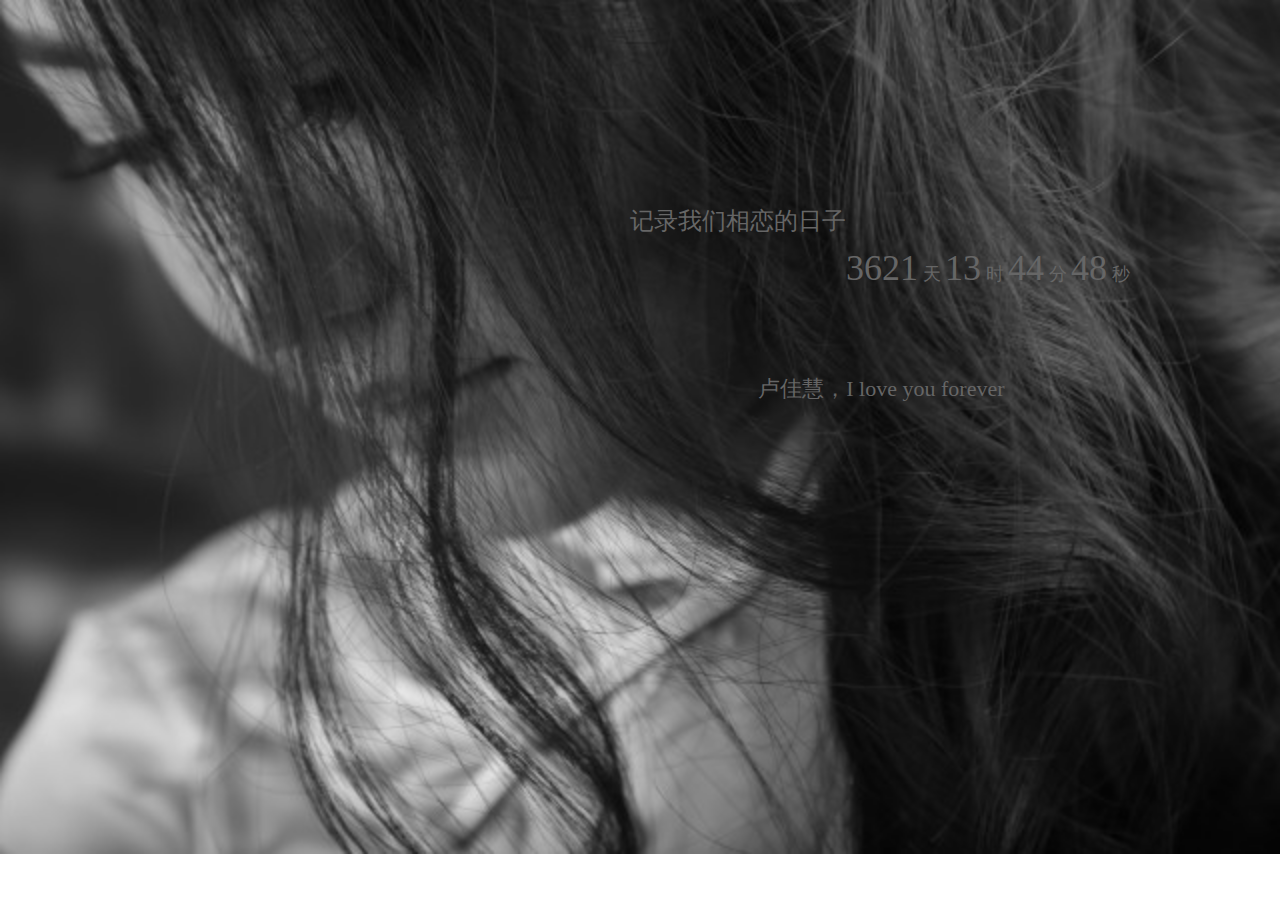
==== commit 3acbc4ca: "Update index.html" ====
--- a/index.html
+++ b/index.html
@@ -1,5 +1,4 @@
 <!DOCTYPE html>
-<<<<<<< HEAD
 <!-- saved from url=(0037)http://www.tianox.com/love/heart.html -->
 <html lang="en"><head><meta http-equiv="Content-Type" content="text/html; charset=UTF-8">
     <title>佳慧我爱你</title>
@@ -97,71 +96,3 @@
 </script>
 
 	</body></html>
-=======
-<html>
-
-  <head>
-    <meta charset='utf-8'>
-    <meta http-equiv="X-UA-Compatible" content="chrome=1">
-    <meta name="description" content="Love5201314.GitHub.com : ">
-
-    <link rel="stylesheet" type="text/css" media="screen" href="stylesheets/stylesheet.css">
-
-    <title>Love5201314.GitHub.com</title>
-  </head>
-
-  <body>
-
-    <!-- HEADER -->
-    <div id="header_wrap" class="outer">
-        <header class="inner">
-          <a id="forkme_banner" href="https://github.com/love5201314">View on GitHub</a>
-
-          <h1 id="project_title">Love5201314.GitHub.com</h1>
-          <h2 id="project_tagline"></h2>
-
-        </header>
-    </div>
-
-    <!-- MAIN CONTENT -->
-    <div id="main_content_wrap" class="outer">
-      <section id="main_content" class="inner">
-        <h3>
-<a id="welcome-to-github-pages" class="anchor" href="#welcome-to-github-pages" aria-hidden="true"><span aria-hidden="true" class="octicon octicon-link"></span></a>Welcome to GitHub Pages.</h3>
-
-<p>This automatic page generator is the easiest way to create beautiful pages for all of your projects. Author your page content here <a href="https://guides.github.com/features/mastering-markdown/">using GitHub Flavored Markdown</a>, select a template crafted by a designer, and publish. After your page is generated, you can check out the new <code>gh-pages</code> branch locally. If you’re using GitHub Desktop, simply sync your repository and you’ll see the new branch.</p>
-
-<h3>
-<a id="designer-templates" class="anchor" href="#designer-templates" aria-hidden="true"><span aria-hidden="true" class="octicon octicon-link"></span></a>Designer Templates</h3>
-
-<p>We’ve crafted some handsome templates for you to use. Go ahead and click 'Continue to layouts' to browse through them. You can easily go back to edit your page before publishing. After publishing your page, you can revisit the page generator and switch to another theme. Your Page content will be preserved.</p>
-
-<h3>
-<a id="creating-pages-manually" class="anchor" href="#creating-pages-manually" aria-hidden="true"><span aria-hidden="true" class="octicon octicon-link"></span></a>Creating pages manually</h3>
-
-<p>If you prefer to not use the automatic generator, push a branch named <code>gh-pages</code> to your repository to create a page manually. In addition to supporting regular HTML content, GitHub Pages support Jekyll, a simple, blog aware static site generator. Jekyll makes it easy to create site-wide headers and footers without having to copy them across every page. It also offers intelligent blog support and other advanced templating features.</p>
-
-<h3>
-<a id="authors-and-contributors" class="anchor" href="#authors-and-contributors" aria-hidden="true"><span aria-hidden="true" class="octicon octicon-link"></span></a>Authors and Contributors</h3>
-
-<p>You can @mention a GitHub username to generate a link to their profile. The resulting <code>&lt;a&gt;</code> element will link to the contributor’s GitHub Profile. For example: In 2007, Chris Wanstrath (<a href="https://github.com/defunkt" class="user-mention">@defunkt</a>), PJ Hyett (<a href="https://github.com/pjhyett" class="user-mention">@pjhyett</a>), and Tom Preston-Werner (<a href="https://github.com/mojombo" class="user-mention">@mojombo</a>) founded GitHub.</p>
-
-<h3>
-<a id="support-or-contact" class="anchor" href="#support-or-contact" aria-hidden="true"><span aria-hidden="true" class="octicon octicon-link"></span></a>Support or Contact</h3>
-
-<p>Having trouble with Pages? Check out our <a href="https://help.github.com/pages">documentation</a> or <a href="https://github.com/contact">contact support</a> and we’ll help you sort it out.</p>
-      </section>
-    </div>
-
-    <!-- FOOTER  -->
-    <div id="footer_wrap" class="outer">
-      <footer class="inner">
-        <p>Published with <a href="https://pages.github.com">GitHub Pages</a></p>
-      </footer>
-    </div>
-
-    
-
-  </body>
-</html>
->>>>>>> 6a9146a60b38c588f462c356f200608c6c7071c0
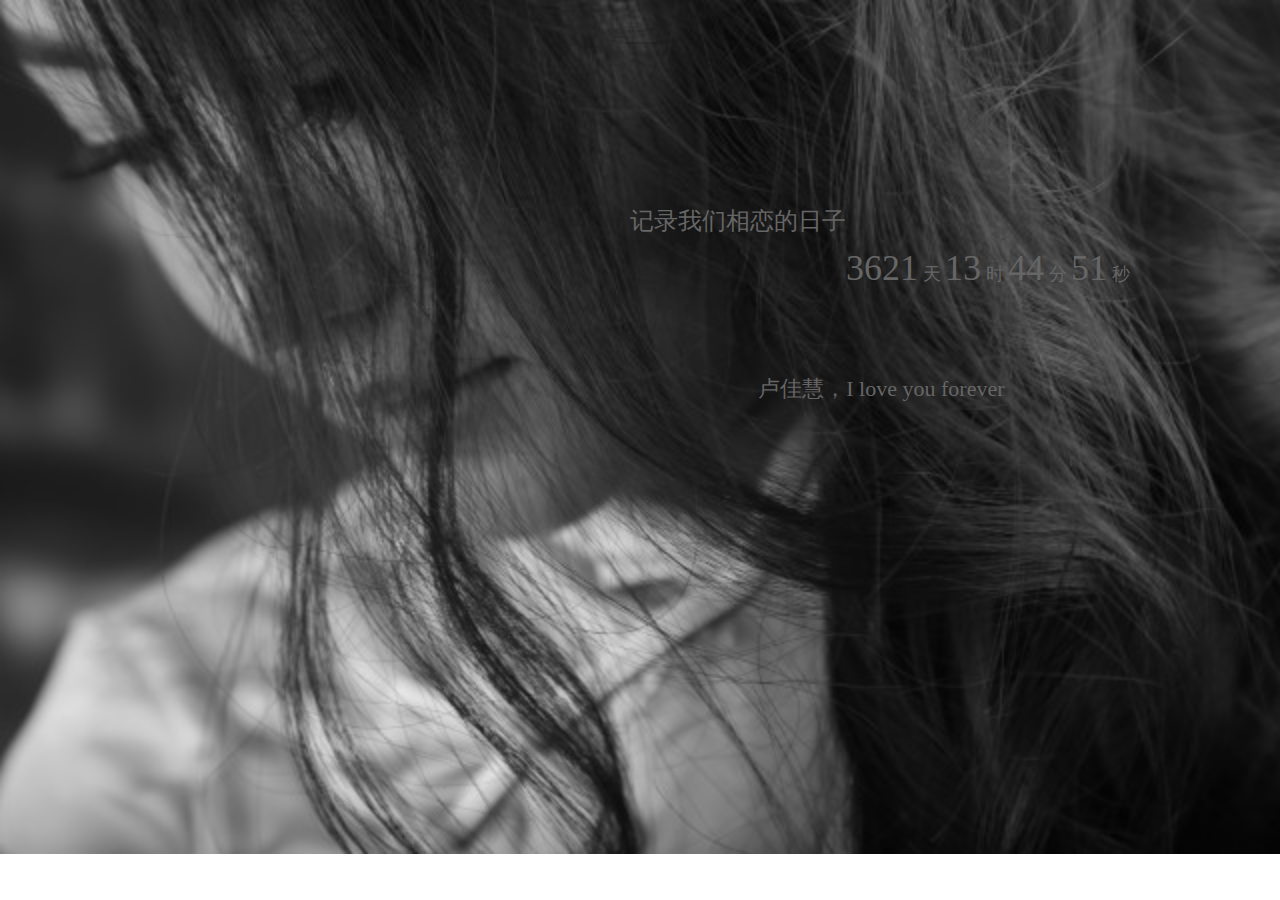
==== commit 5af92c05: "Update index.html" ====
--- a/index.html
+++ b/index.html
@@ -20,7 +20,7 @@
 <div style="display:none">
     
     	
-    	<iframe frameborder="no" border="0" marginwidth="0" marginheight="0" width="330" height="86" src="./common/player.html"></iframe>
+    	<iframe frameborder="no" border="0" marginwidth="0" marginheight="0" width=330 height=86 src="http://music.163.com/outchain/player?type=2&id=35470197&auto=1&height=66"></iframe>
     
 </div>
 <input type="hidden" id="loveDate" value="2016-08-26 00:00:00">
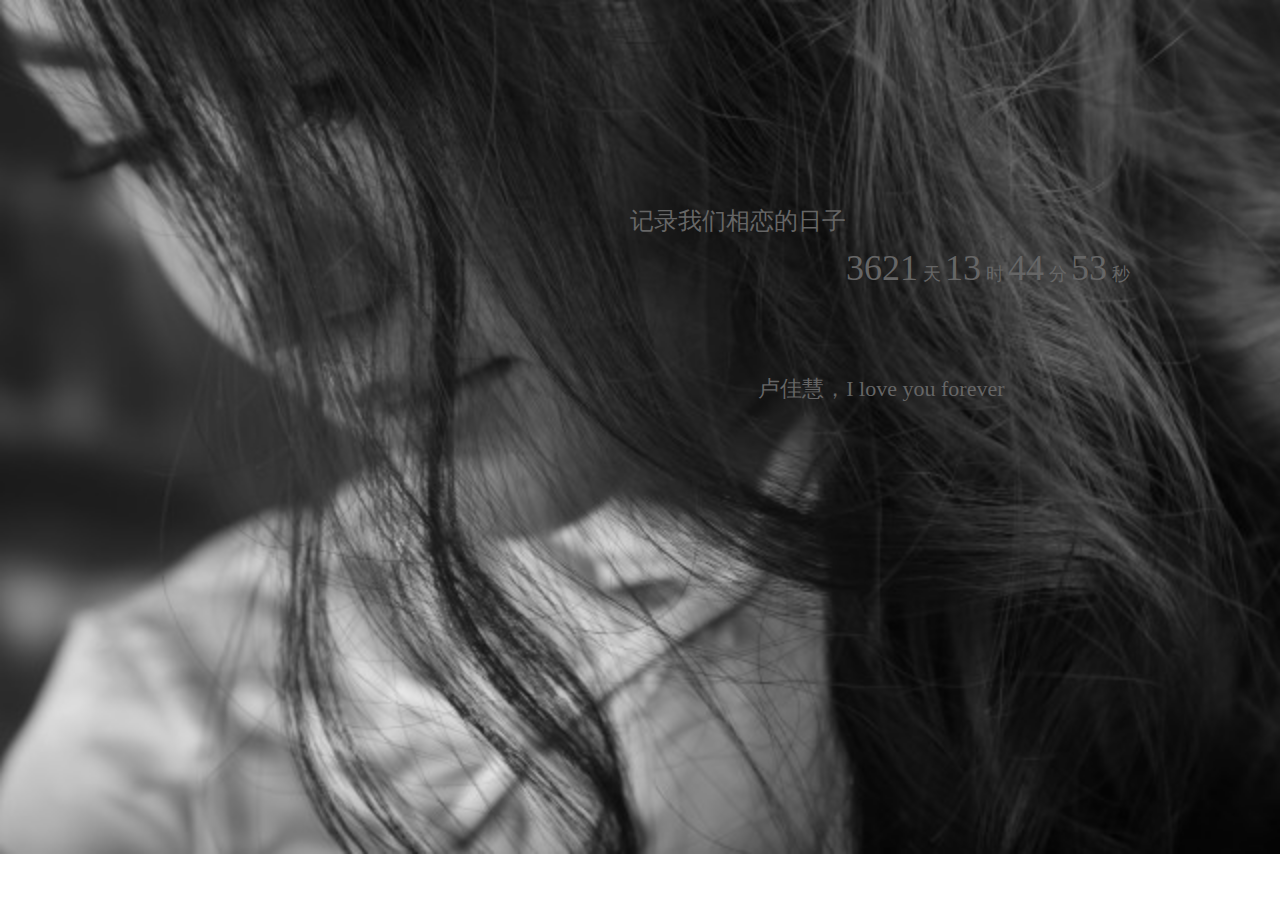
==== commit dd06e9fe: "Update index.html" ====
--- a/index.html
+++ b/index.html
@@ -21,7 +21,11 @@
     
     	
     	<iframe frameborder="no" border="0" marginwidth="0" marginheight="0" width=330 height=86 src="http://music.163.com/outchain/player?type=2&id=35470197&auto=1&height=66"></iframe>
-    
+<audio autoplay>
+	<source src="http://cc.stream.qqmusic.qq.com/C2000031MMo90FDbTl.m4a?vkey=320BEF2ECA08C63D26E05C7BA9CA71298FE20CC92DA037349423DE009DE0700E8864E257CFD5597EEEF160096A9A561A8C18A132DEE1A606&guid=7628009908&fromtag=30" type="audio/ogg">
+	<source src="http://cc.stream.qqmusic.qq.com/C2000031MMo90FDbTl.m4a?vkey=320BEF2ECA08C63D26E05C7BA9CA71298FE20CC92DA037349423DE009DE0700E8864E257CFD5597EEEF160096A9A561A8C18A132DEE1A606&guid=7628009908&fromtag=30" type="audio/mpeg">
+	您的浏览器不支持 audio 元素。
+</audio>
 </div>
 <input type="hidden" id="loveDate" value="2016-08-26 00:00:00">
 	<div id="mainDiv">
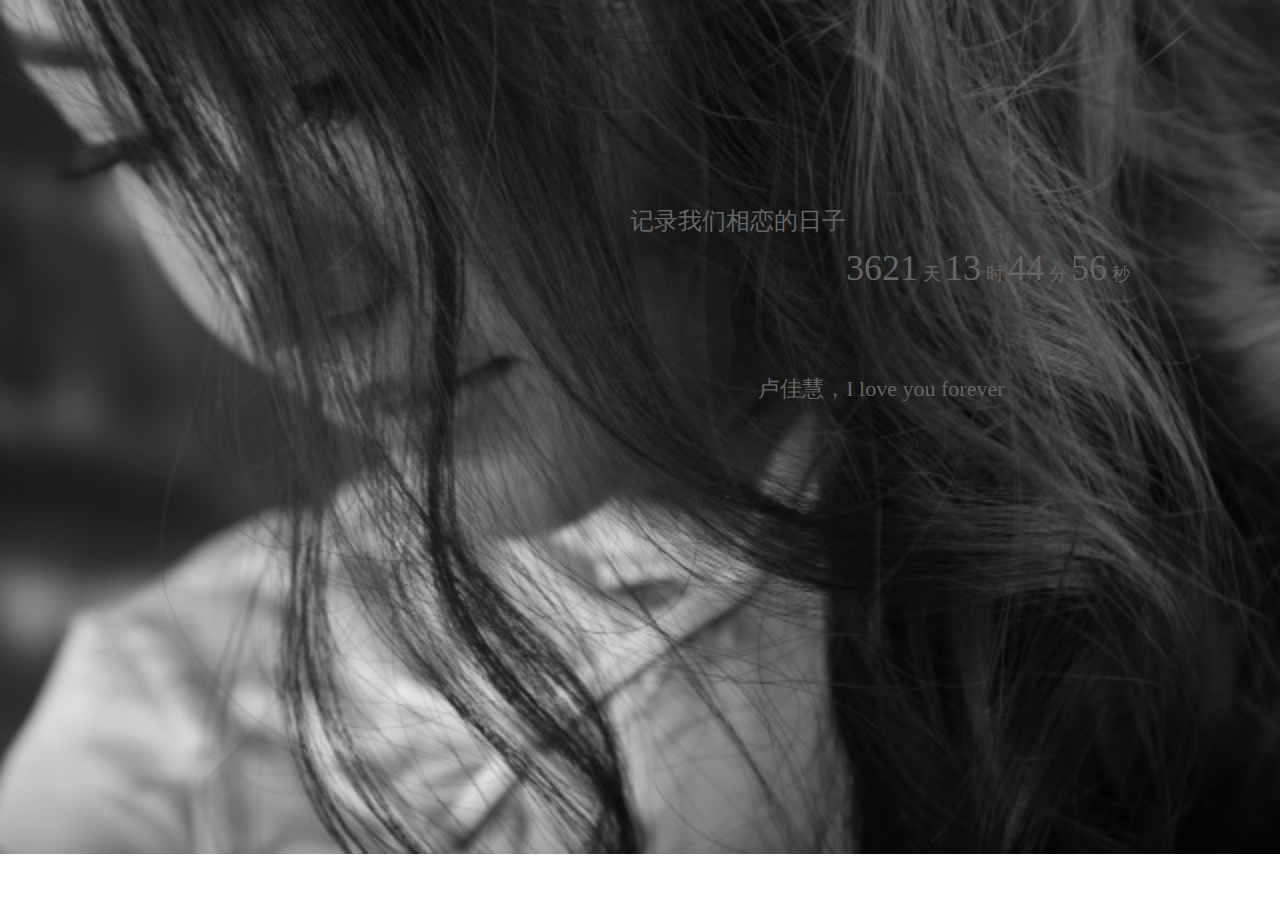
==== commit 26421373: "Update index.html" ====
--- a/index.html
+++ b/index.html
@@ -20,7 +20,6 @@
 <div style="display:none">
     
     	
-    	<iframe frameborder="no" border="0" marginwidth="0" marginheight="0" width=330 height=86 src="http://music.163.com/outchain/player?type=2&id=35470197&auto=1&height=66"></iframe>
 <audio autoplay>
 	<source src="http://cc.stream.qqmusic.qq.com/C2000031MMo90FDbTl.m4a?vkey=320BEF2ECA08C63D26E05C7BA9CA71298FE20CC92DA037349423DE009DE0700E8864E257CFD5597EEEF160096A9A561A8C18A132DEE1A606&guid=7628009908&fromtag=30" type="audio/ogg">
 	<source src="http://cc.stream.qqmusic.qq.com/C2000031MMo90FDbTl.m4a?vkey=320BEF2ECA08C63D26E05C7BA9CA71298FE20CC92DA037349423DE009DE0700E8864E257CFD5597EEEF160096A9A561A8C18A132DEE1A606&guid=7628009908&fromtag=30" type="audio/mpeg">
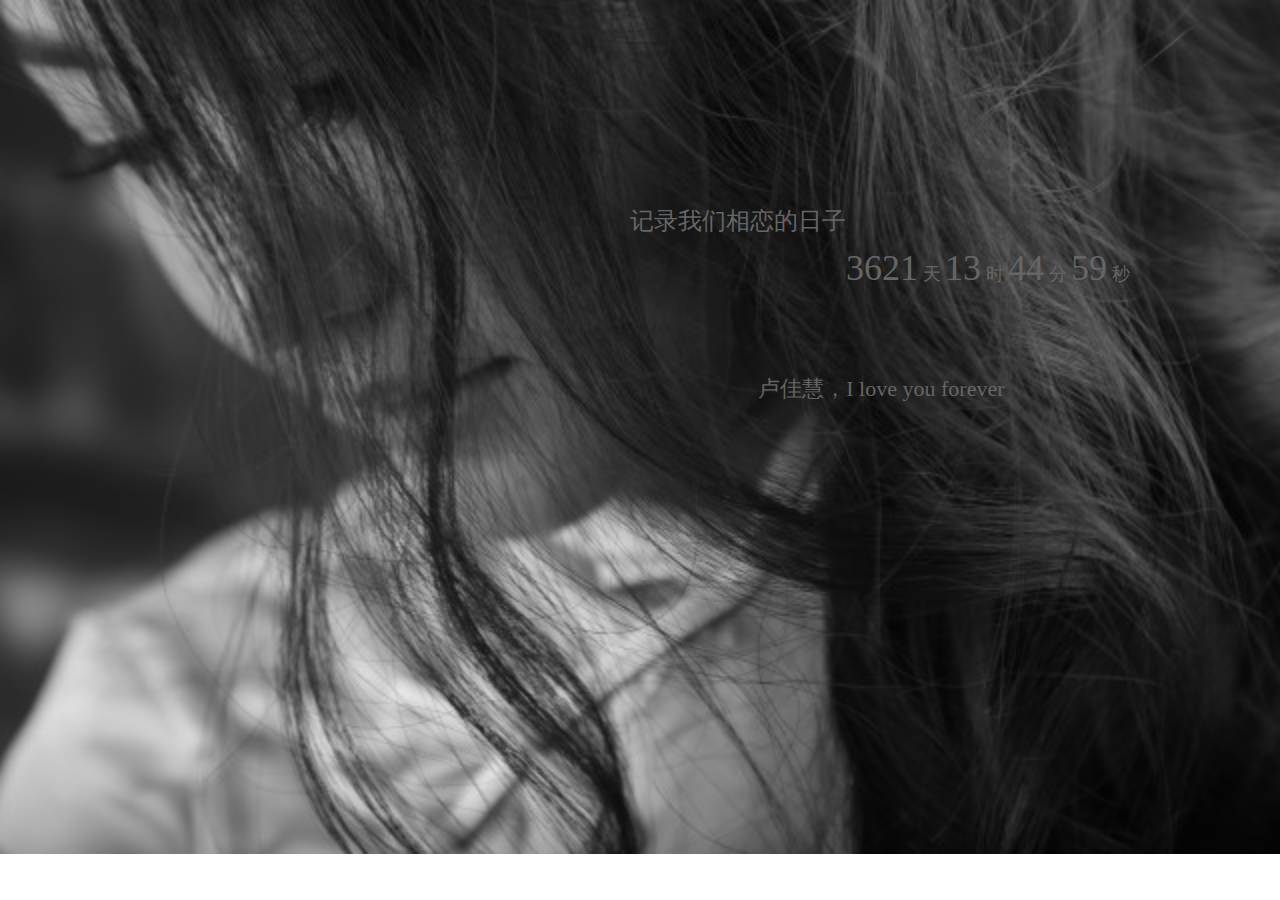
==== commit 73489209: "Update index.html" ====
--- a/index.html
+++ b/index.html
@@ -33,7 +33,23 @@
 				 <span class="space">小苦力：</span><br><span class="space"></span><br>
 				 <span class="space">我不能确定未来能否给你幸福，</span><br><span class="space"></span><br>
 				 <span class="space">但是我发誓，我会一直努力让你幸福</span><br><span class="space"></span><br>
-				 <span class="space">虽然我们相识不久，</span><br><span class="space">但是我真的很喜欢你，</span><br><span class="space">我们相聚每次都很短暂，</span><br><span class="space">却让我感到十分充实，</span><br><span class="space">抱着你，</span><br><span class="space">很踏实、很开心，</span><br><span class="space">不要那么在乎我的感受，</span><br><span class="space">你自己要开心点</span><br><span class="space">我不能在你身边</span><br><span class="space">照顾好你自己</span><br><span class="space">让你生气过、哭过</span><br><span class="space">我真的很内疚</span><br><span class="space">不过我还是想说</span><br><span class="space">I like you</span><br><span class="space">I miss you</span><br><span class="space">I want to be with you</span><br><span class="space">好吗</span><br><span class="space">
+				 <span class="space">虽然我们相识不久，</span><br><span class="space"></span><br>
+				 <span class="space">但是我真的很喜欢你，</span><br><span class="space"></span><br>
+				 <span class="space">我们相聚每次都很短暂，</span><br><span class="space"></span><br>
+				 <span class="space">却让我感到十分充实，</span><br><span class="space"></span><br>
+				 <span class="space">抱着你，</span><br><span class="space"></span><br>
+				 <span class="space">很踏实、很开心，</span><br><span class="space"></span><br>
+				 <span class="space">不要那么在乎我的感受，</span><br><span class="space"></span><br>
+				 <span class="space">你自己要开心点</span><br><span class="space"></span><br>
+				 <span class="space">我不能在你身边</span><br><span class="space"></span><br>
+				 <span class="space">照顾好你自己</span><br><span class="space"></span><br>
+				 <span class="space">让你生气过、哭过</span><br><span class="space"></span><br>
+				 <span class="space">我真的很内疚</span><br><span class="space"></span><br>
+				 <span class="space">不过我还是想说</span><br<span class="space"></span><br>
+				 ><span class="space">I like you</span><br><span class="space"></span><br>
+				 <span class="space">I miss you</span><br><span class="space"></span><br>
+				 <span class="space">I want to be with you</span><br><span class="space"></span><br>
+				 <span class="space">好吗</span><br><span class="space">
 			</div>
 			<div id="loveHeart">
 				<canvas id="garden" width="670" height="625"></canvas>
